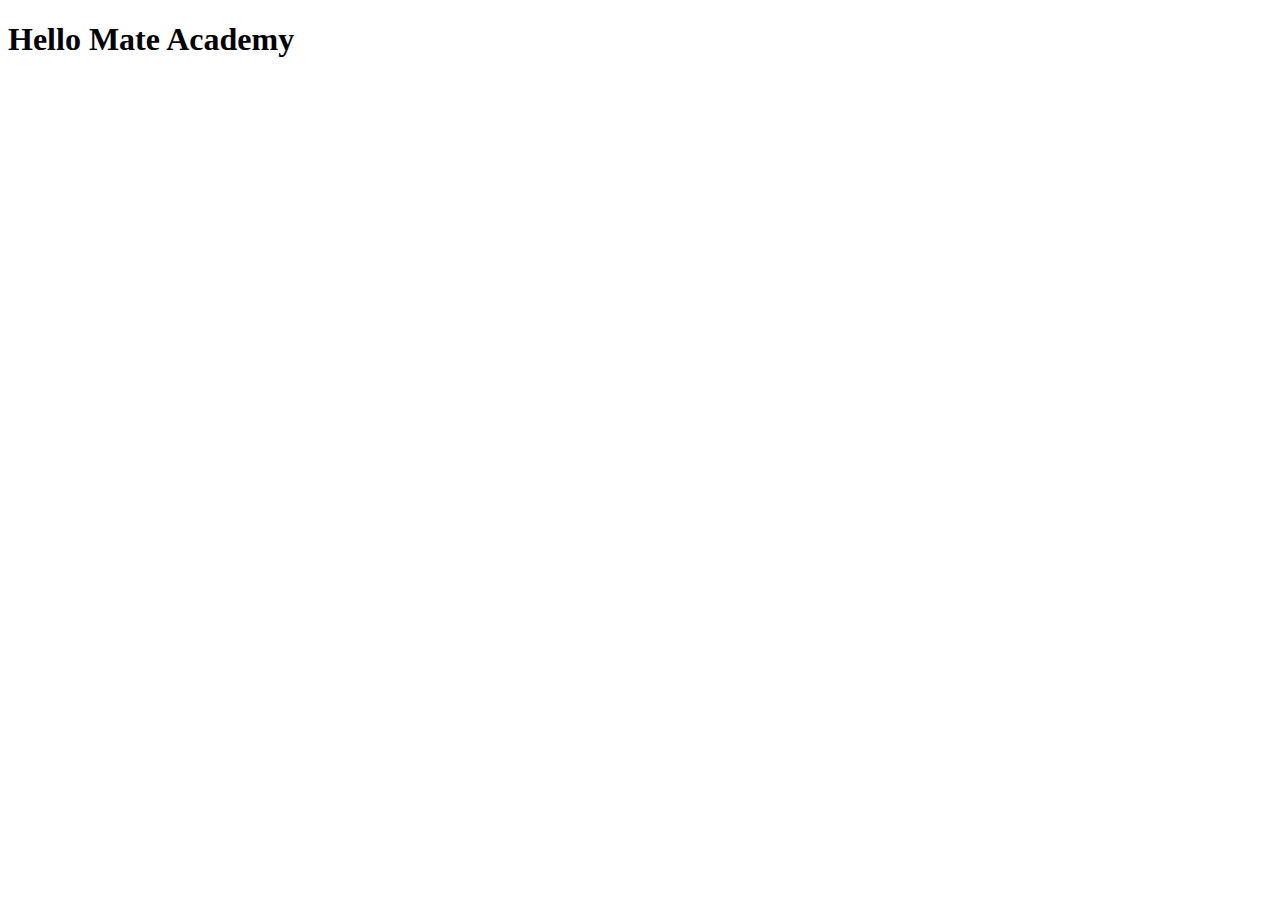
==== src/index.html @ f2af51da "Initial commit" ====
<!DOCTYPE html>
<html lang="en">
  <head>
    <meta charset="UTF-8">
    <meta name="viewport" content="width=device-width, initial-scale=1.0">
    <title>Title</title>
    <link rel="stylesheet" href="./styles/main.css">
  </head>
  <body>
    <h1>Hello Mate Academy</h1>
    <script type="text/javascript" src="scripts/main.js"></script>
  </body>
</html>
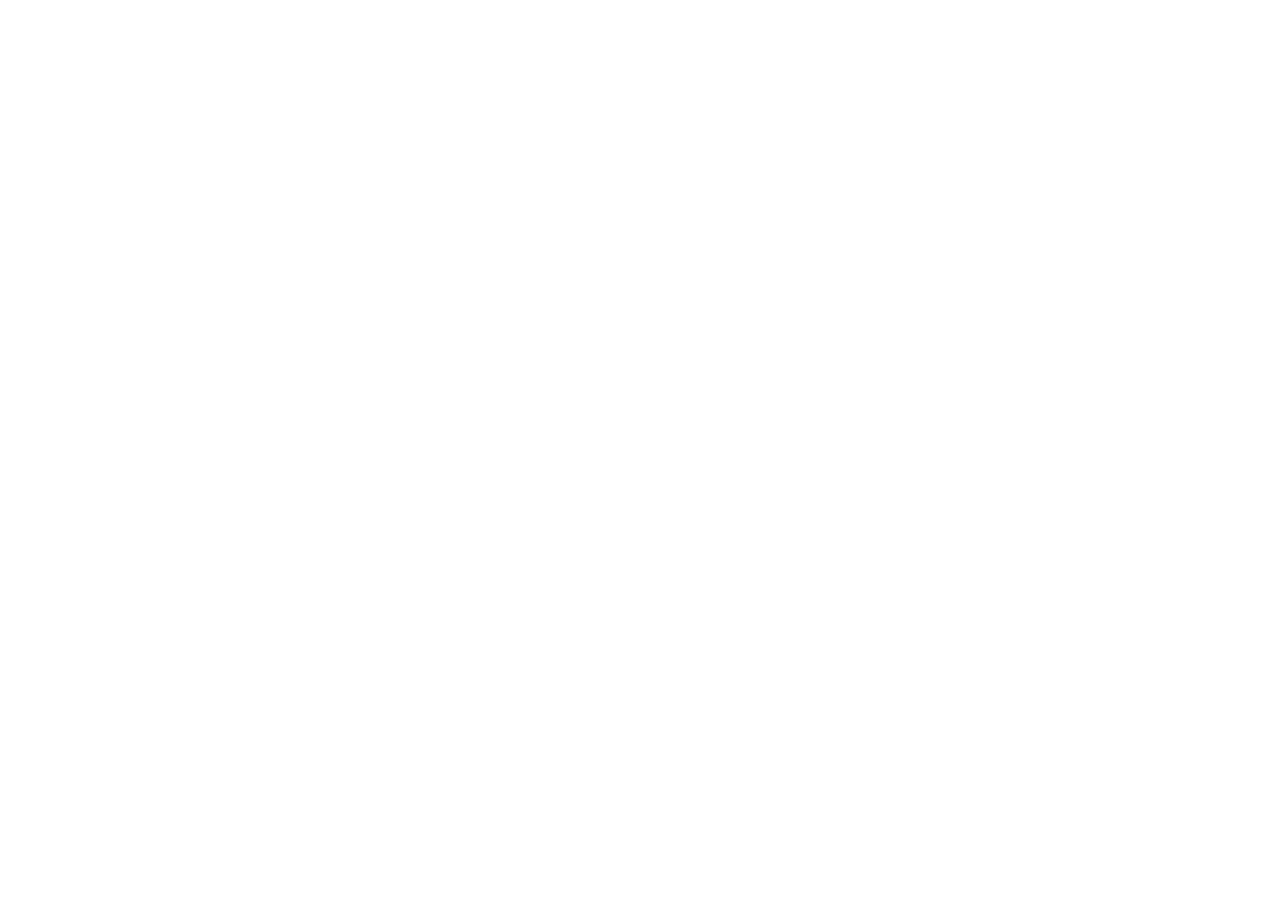
==== commit 7318a981: "initial commit" ====
--- a/src/index.html
+++ b/src/index.html
@@ -7,7 +7,6 @@
     <link rel="stylesheet" href="./styles/main.css">
   </head>
   <body>
-    <h1>Hello Mate Academy</h1>
     <script type="text/javascript" src="scripts/main.js"></script>
   </body>
 </html>
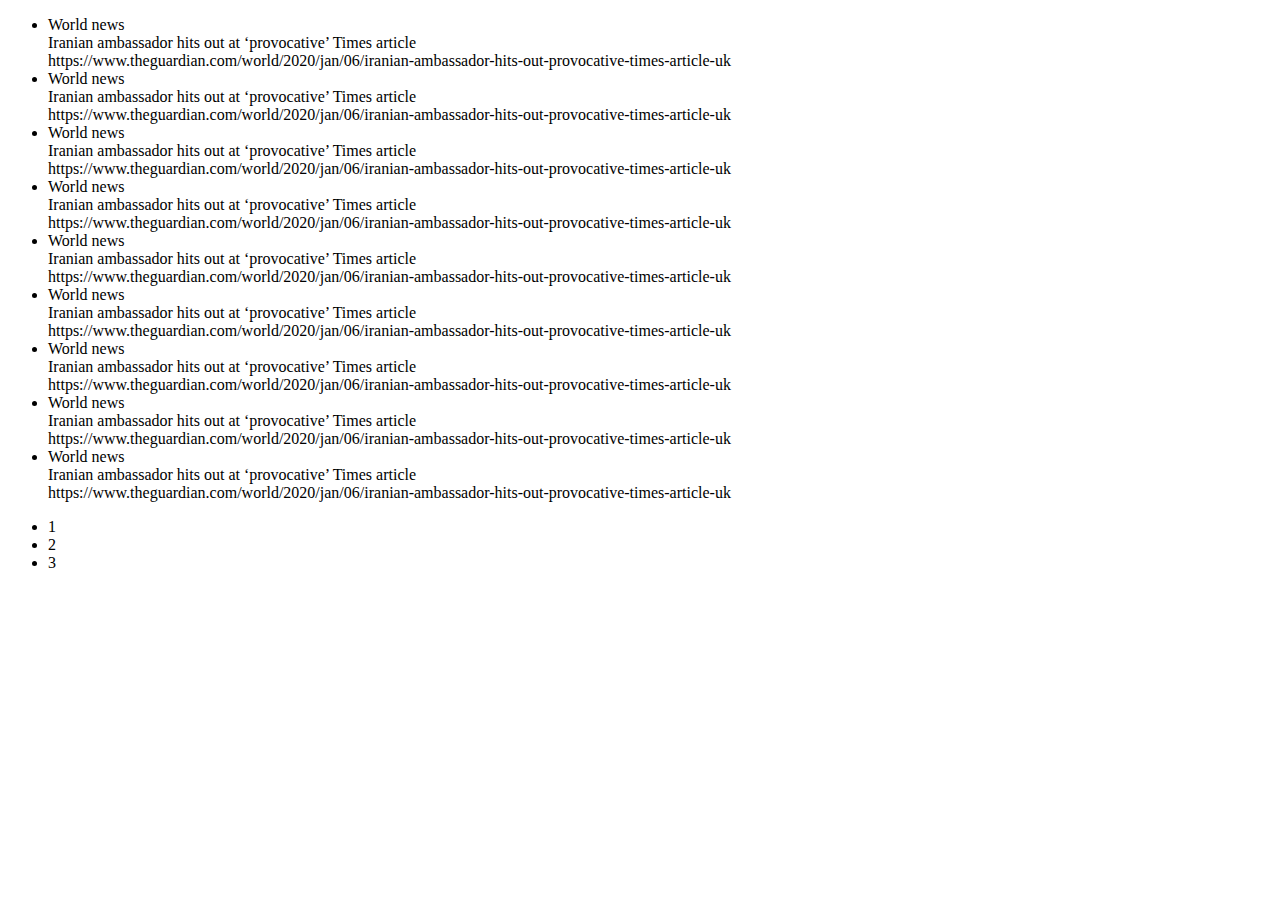
==== commit c7675d86: "implemented base layout" ====
--- a/src/index.html
+++ b/src/index.html
@@ -7,6 +7,8 @@
     <link rel="stylesheet" href="./styles/main.css">
   </head>
   <body>
+    <ul id="news"></ul>
+    <ul id="pagination"></ul>
     <script type="text/javascript" src="scripts/main.js"></script>
   </body>
 </html>
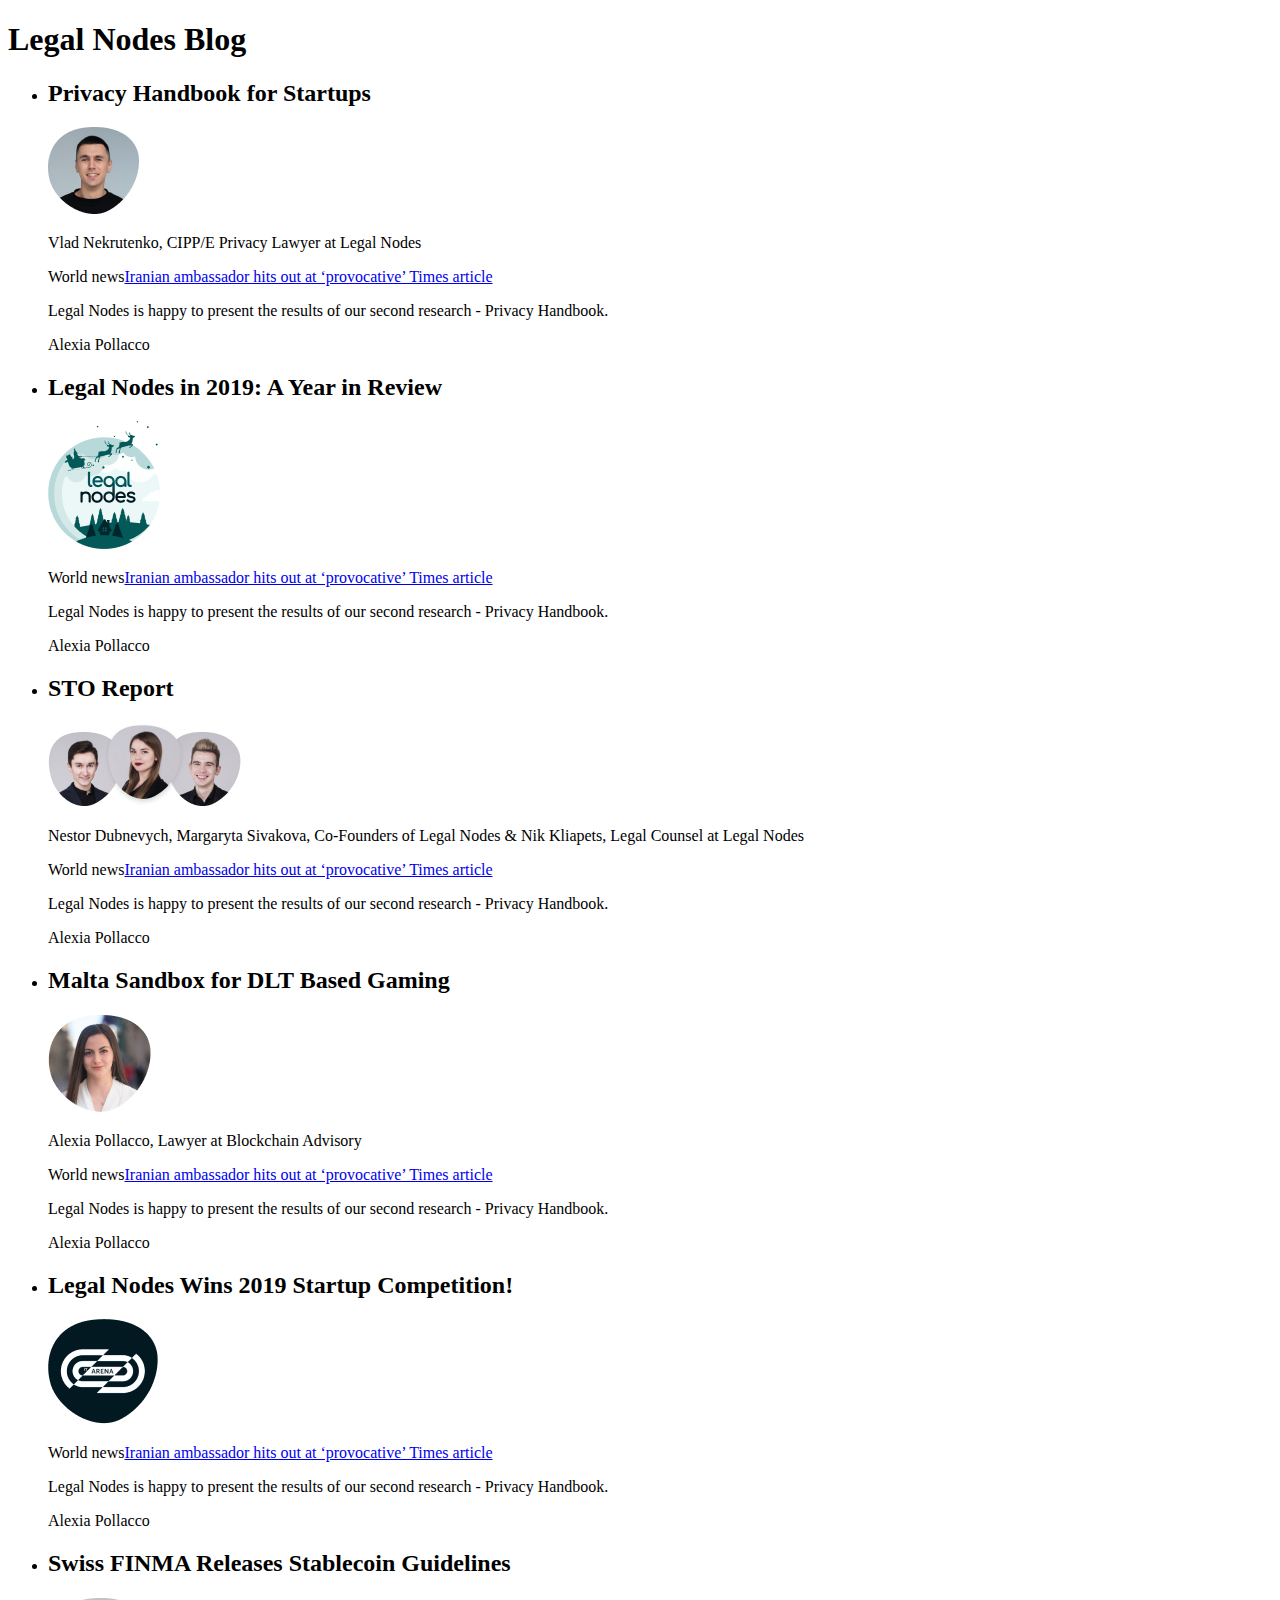
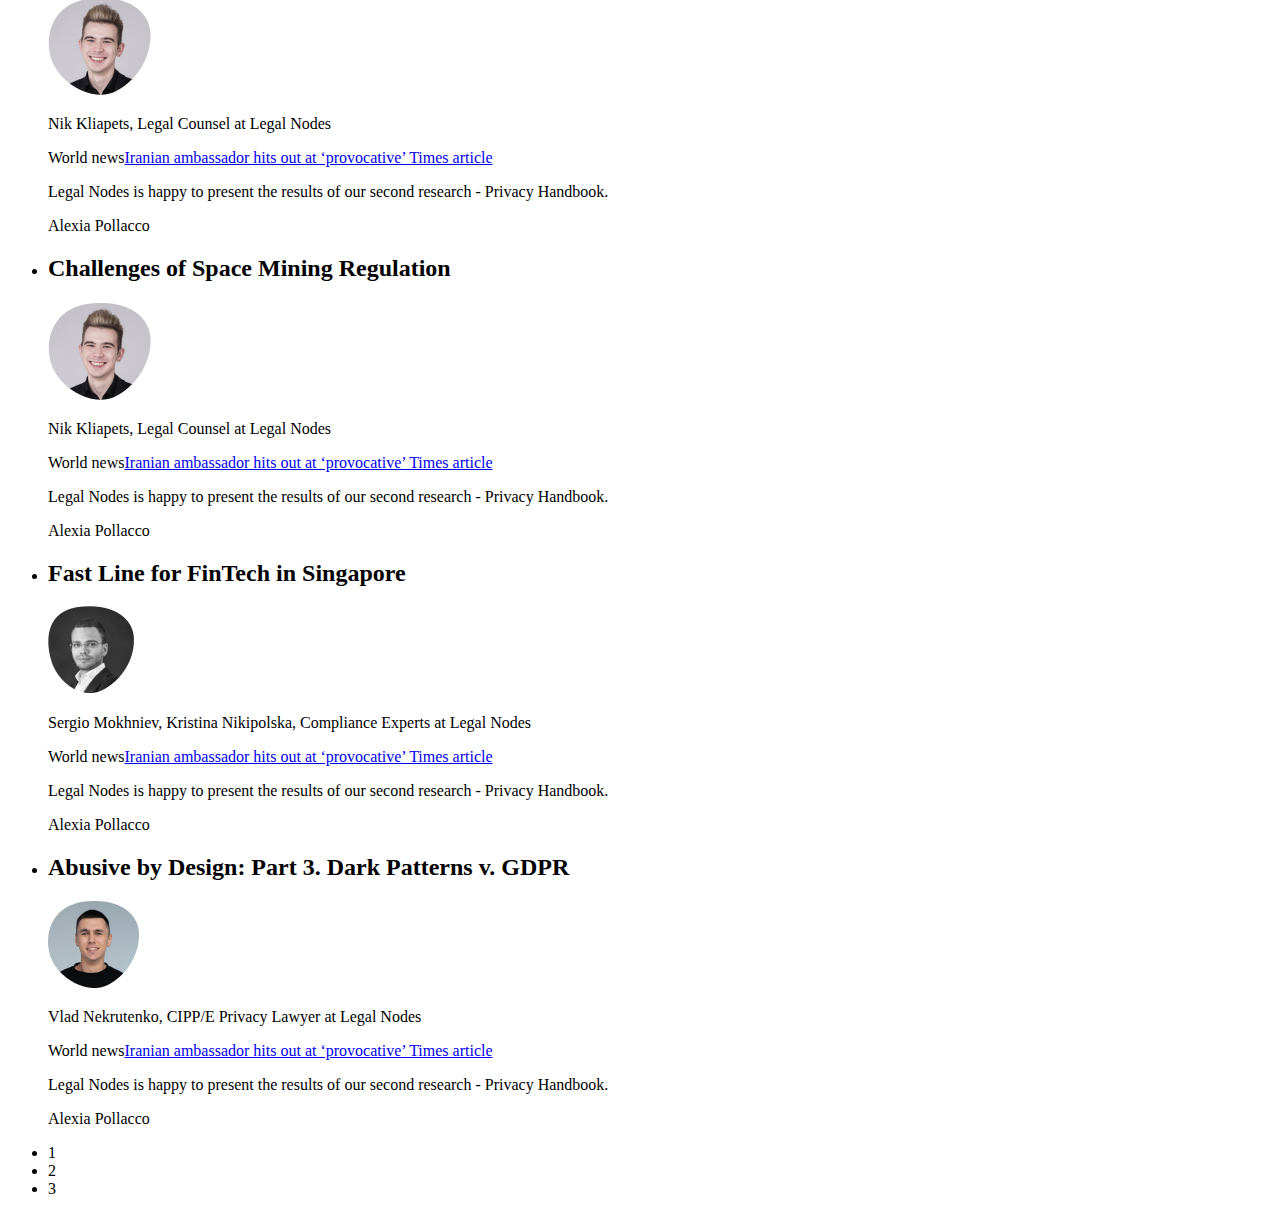
==== commit e4888864: "added styles to top card" ====
--- a/src/index.html
+++ b/src/index.html
@@ -3,11 +3,13 @@
   <head>
     <meta charset="UTF-8">
     <meta name="viewport" content="width=device-width, initial-scale=1.0">
-    <title>Title</title>
+    <title>Blog test task</title>
+    <link href="https://fonts.googleapis.com/css?family=Montserrat:400,700&display=swap" rel="stylesheet">
     <link rel="stylesheet" href="./styles/main.css">
   </head>
   <body>
-    <ul id="news"></ul>
+    <h1>Legal Nodes Blog</h1>
+    <ul id="news" class="news"></ul>
     <ul id="pagination"></ul>
     <script type="text/javascript" src="scripts/main.js"></script>
   </body>
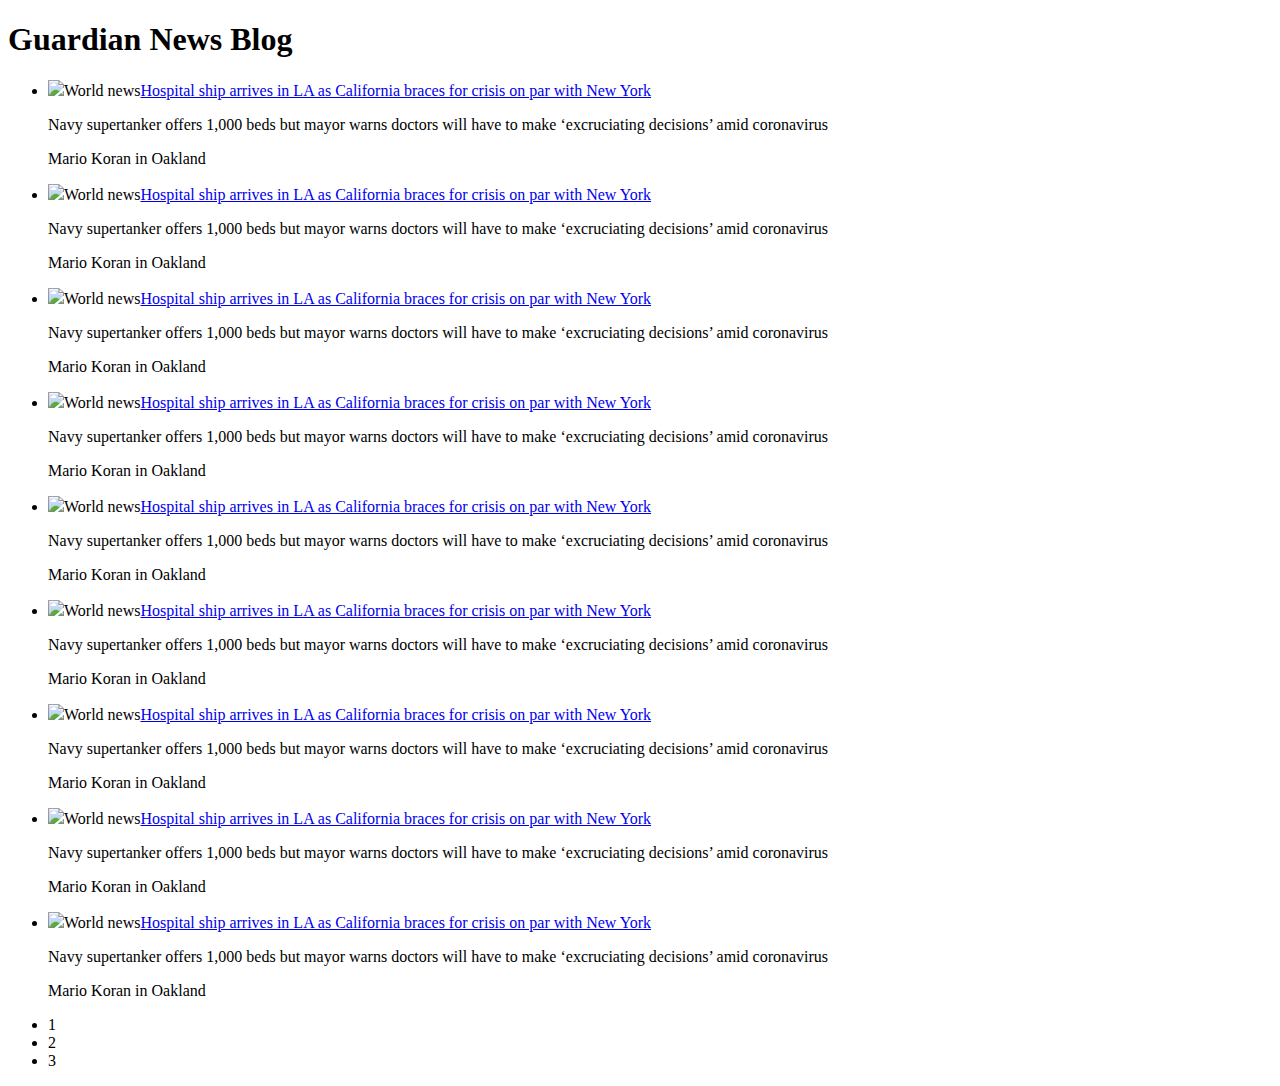
==== commit 6cee0cea: "implemented main page" ====
--- a/src/index.html
+++ b/src/index.html
@@ -8,9 +8,9 @@
     <link rel="stylesheet" href="./styles/main.css">
   </head>
   <body>
-    <h1>Legal Nodes Blog</h1>
+    <h1>Guardian News Blog</h1>
     <ul id="news" class="news"></ul>
-    <ul id="pagination"></ul>
+    <ul id="pagination" class="pagination"></ul>
     <script type="text/javascript" src="scripts/main.js"></script>
   </body>
 </html>
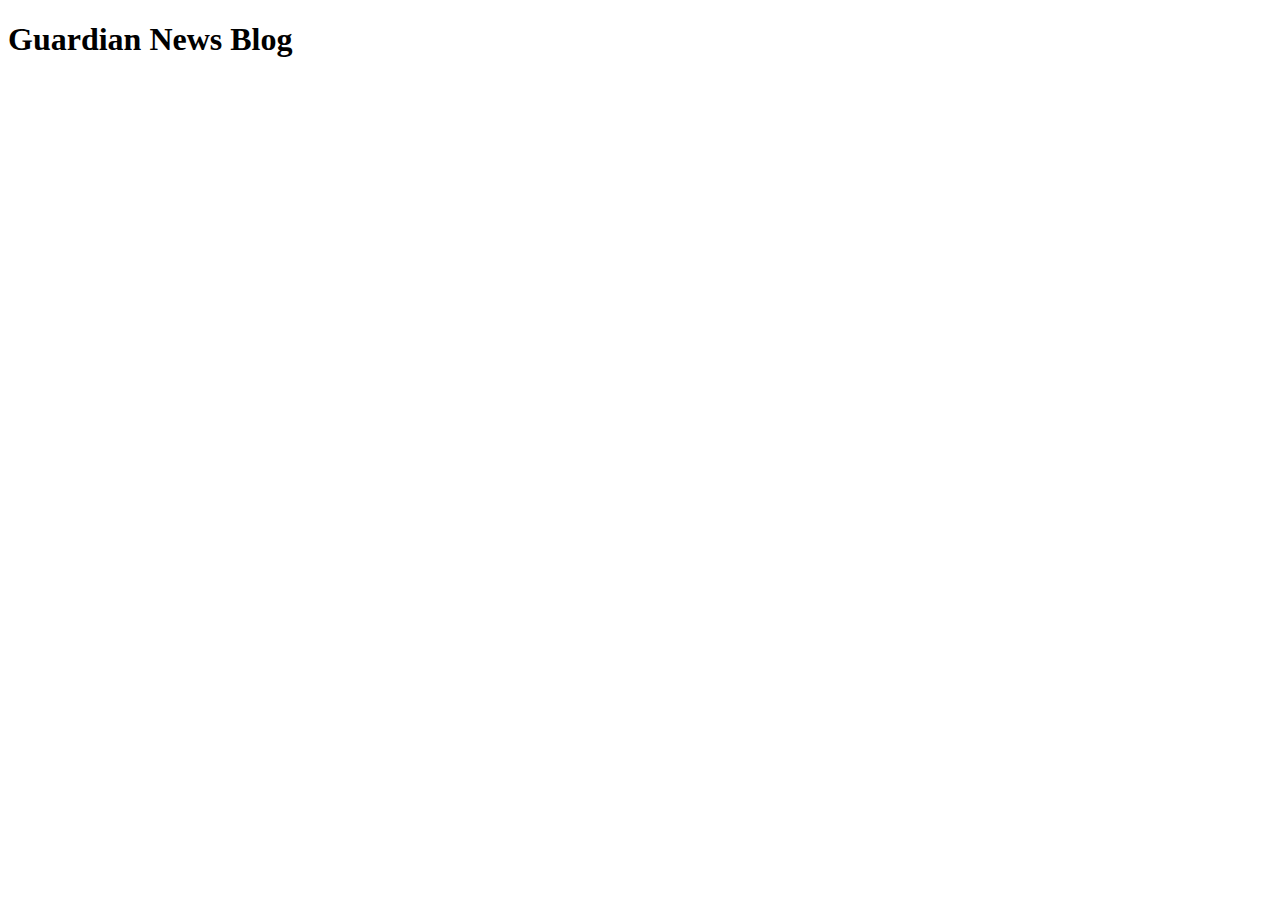
==== commit eb2a01d4: "edit readme" ====
--- a/src/index.html
+++ b/src/index.html
@@ -3,14 +3,15 @@
   <head>
     <meta charset="UTF-8">
     <meta name="viewport" content="width=device-width, initial-scale=1.0">
-    <title>Blog test task</title>
+    <title>Guardian News</title>
     <link href="https://fonts.googleapis.com/css?family=Montserrat:400,700&display=swap" rel="stylesheet">
     <link rel="stylesheet" href="./styles/main.css">
   </head>
   <body>
-    <h1>Guardian News Blog</h1>
+    <h1 class="title">Guardian News Blog</h1>
     <ul id="news" class="news"></ul>
     <ul id="pagination" class="pagination"></ul>
+    <div id="article" class="article"></div>
     <script type="text/javascript" src="scripts/main.js"></script>
   </body>
 </html>
